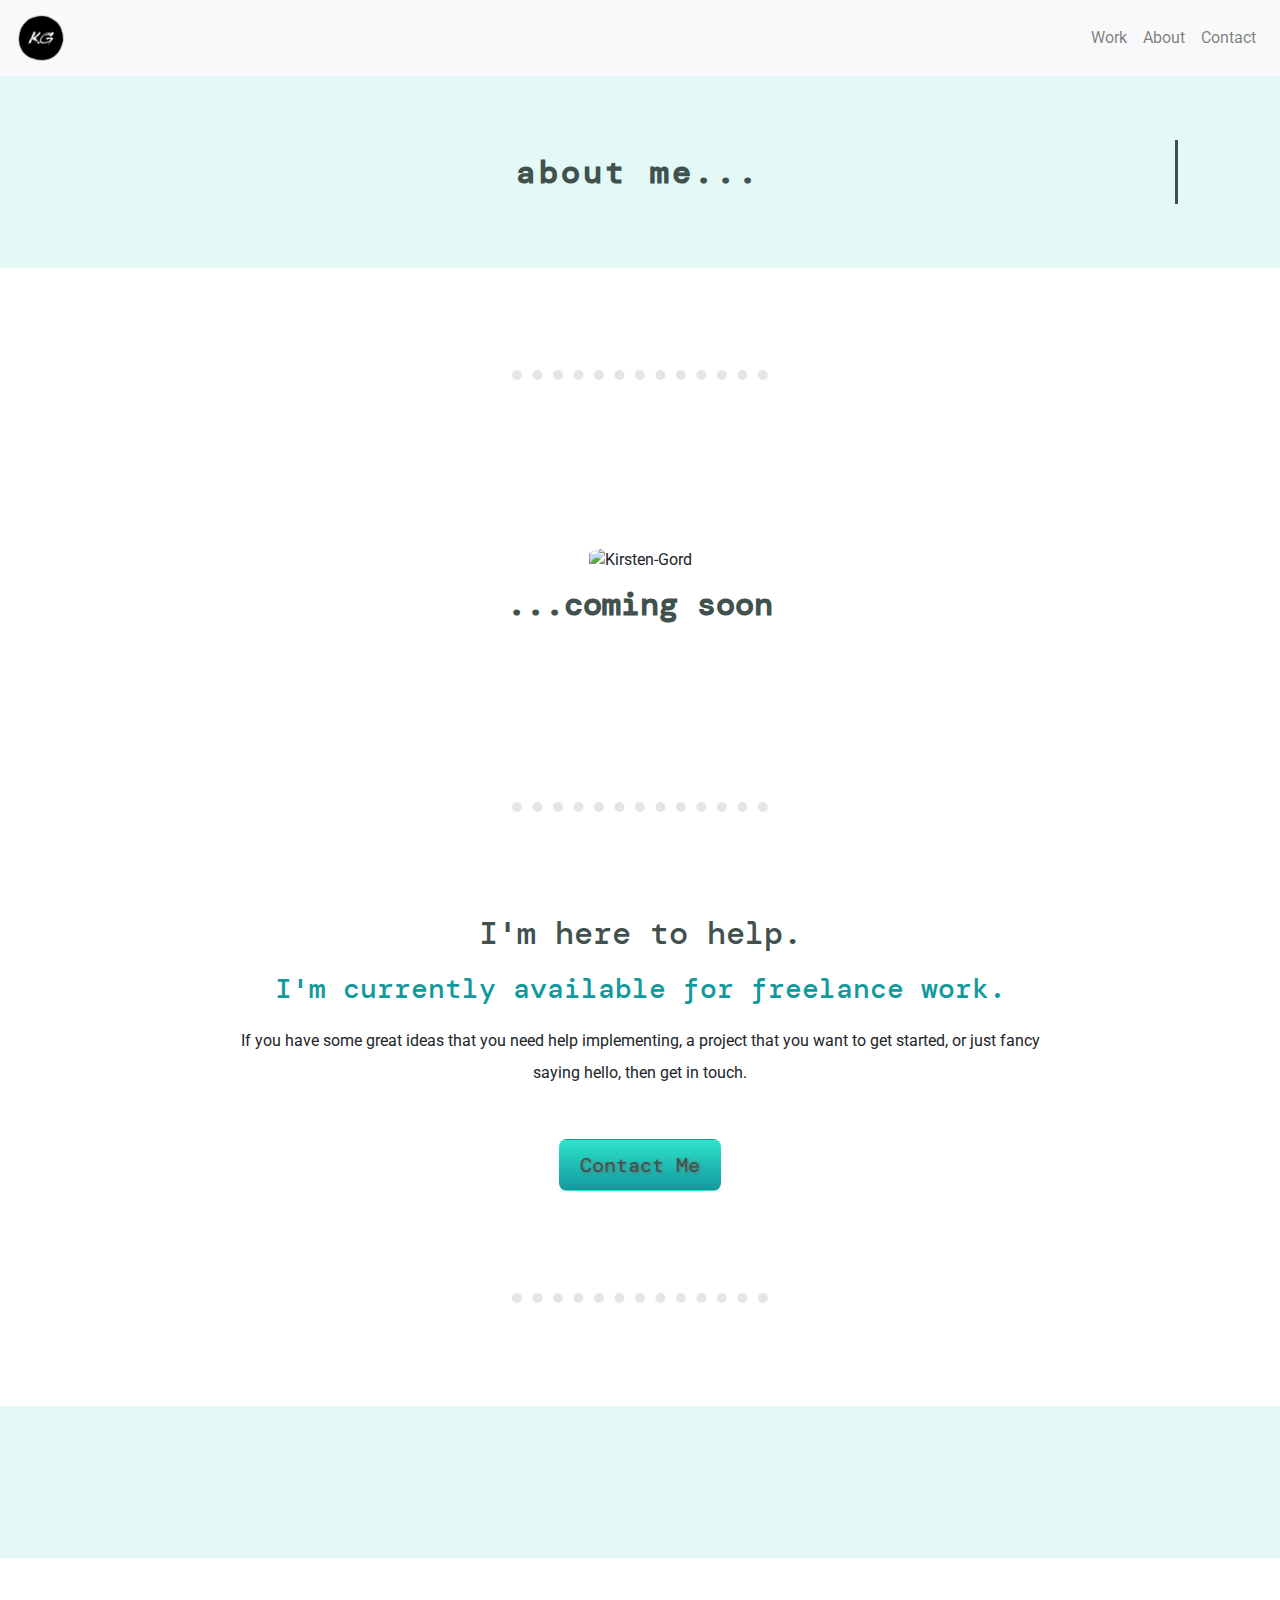
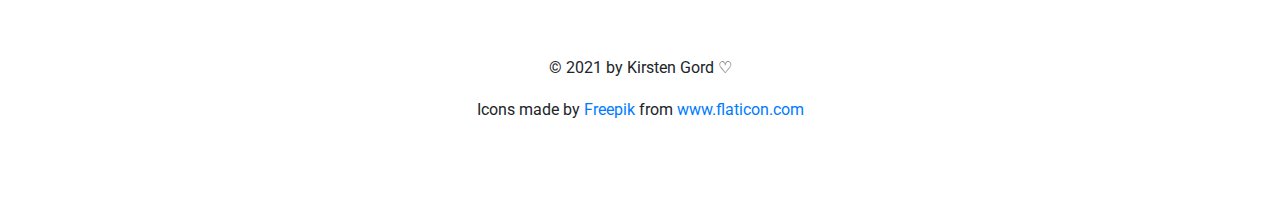
==== about.html @ bf87dcfa "updates" ====
<!DOCTYPE html>
<html lang="en" dir="ltr">
  <head>
    <meta charset="utf-8">
    <meta name="viewport" content="width=device-width, initial-scale=1, shrink-to-fit=no">
    <title>Kirsten Gord</title>
    <link rel="stylesheet" href="https://maxcdn.bootstrapcdn.com/bootstrap/4.0.0/css/bootstrap.min.css" integrity="sha384-Gn5384xqQ1aoWXA+058RXPxPg6fy4IWvTNh0E263XmFcJlSAwiGgFAW/dAiS6JXm" crossorigin="anonymous">
    <link rel="stylesheet" href="css/style.css">
    <link rel="icon" href="favicon.ico">
    <link rel="preconnect" href="https://fonts.gstatic.com">
    <link rel="preconnect" href="https://fonts.gstatic.com">
    <link href="https://fonts.googleapis.com/css2?family=Cedarville+Cursive&family=Merriweather:wght@300&family=Montserrat:wght@100&family=Sacramento&family=Homemade+Apple&family=DM+Mono:wght@300&family=Roboto:wght@100&display=swap" rel="stylesheet">
    <!-- Font Awesome -->
    <script src="https://kit.fontawesome.com/1c9ad4b785.js" crossorigin="anonymous"></script>
  </head>
  <body>

    <nav class="navbar navbar-expand-md navbar-light bg-light">
      <a class="navbar-brand" href="index.html"><img class="logo" src="images/logo.png" alt="KG-logo"></a>
      <button class="navbar-toggler" type="button" data-toggle="collapse" data-target="#navbarTogglerDemo02" aria-controls="navbarTogglerDemo02" aria-expanded="false" aria-label="Toggle navigation">
        <span class="navbar-toggler-icon"></span>
      </button>
      <div class="collapse navbar-collapse" id="navbarTogglerDemo02">
      <ul class="navbar-nav ml-auto">
        <li class="nav-item">
          <a class="nav-link" href="work.html">Work</a>
        </li>
        <li class="nav-item">
          <a class="nav-link" href="about.html">About</a>
        </li>
        <li class="nav-item">
          <a class="nav-link" href="#contact-me">Contact</a>
        </li>
      </ul>
      </div>
    </nav>
   
    <section class="color-section" id="about-title">
      
      <div class="container-fluid">
        <h1 class="typewriter @keyframes">about me...</h1>
      </div>

    </section>

    <section class="white-section" id="about">

    <hr>

      <div class="container-fluid">
        <img class="about-img" src="images/profile.jpeg" alt="Kirsten-Gord">
        <h1>...coming soon</h1>
      </div>

    <hr>

    </section>

    <section class="white-section" id="contact-me">
    

      <div class="contact-me" id="contact-me">
          <h2>I'm here to help.</h2>
          <h3>I'm currently available for freelance work.</h3>
          <p class="contact-message">If you have some great ideas that you need help implementing, a project that you want to get started, or just fancy saying hello, then get in touch.</p>
          <a class="btn" href="mailto:kirstengorddesign@gmail.com">Contact Me</a>
      </div>
    
    <hr>

  </section>

  <section class="color-section" id="footer">


    <div class="container-fluid">
      <a class="footer-link" href="https://www.linkedin.com/in/kirstengord/" target="_blank"><i class="contact-icon fab fa-linkedin-in fa-2x" title="Kirsten's LinkedIn Profile"></i></a>
      <a class="footer-link" href="https://twitter.com/KirstenGord" target="_blank"><i class="contact-icon fab fa-twitter fa-2x" title="Kirsten's Twitter Profile"></i></a>
      <a class="footer-link" href="https://www.instagram.com/kirstengorddesign/" target="_blank"><i class="contact-icon fab fa-instagram fa-2x" title="Kirsten's Instagram"></i></a>
      <a class="footer-link" href="https://github.com/kirstengord" target="_blank"><i class="contact-icon fab fa-github fa-2x" title="Kirsten's Github Profile"></i></a>
      <a class="footer-link" href="https://www.figma.com/@kirstengord" target="_blank"><i class="contact-icon fab fa-figma fa-2x" title="Kirsten's Figma Profile"></i></a>
      <a class="footer-link" href="https://dev.to/kgord" target="_blank"><i class="contact-icon fab fa-dev fa-2x" title="Kirsten's DEV Community Profile"></i></a>
    </div>
    
  </section>

  <section class="white-section" id="copyright">
      
    <div class="container-fluid">
      <p class="copyright">© 2021 by Kirsten Gord ♡</p>
      <p>Icons made by <a href="https://www.freepik.com" title="Freepik">Freepik</a> from <a href="https://www.flaticon.com/" title="Flaticon">www.flaticon.com</a></p>
    </div>
  
  </section>
  

  <script src="https://code.jquery.com/jquery-3.2.1.slim.min.js" integrity="sha384-KJ3o2DKtIkvYIK3UENzmM7KCkRr/rE9/Qpg6aAZGJwFDMVNA/GpGFF93hXpG5KkN" crossorigin="anonymous"></script>
  <script src="https://cdnjs.cloudflare.com/ajax/libs/popper.js/1.12.9/umd/popper.min.js" integrity="sha384-ApNbgh9B+Y1QKtv3Rn7W3mgPxhU9K/ScQsAP7hUibX39j7fakFPskvXusvfa0b4Q" crossorigin="anonymous"></script>
  <script src="https://maxcdn.bootstrapcdn.com/bootstrap/4.0.0/js/bootstrap.min.js" integrity="sha384-JZR6Spejh4U02d8jOt6vLEHfe/JQGiRRSQQxSfFWpi1MquVdAyjUar5+76PVCmYl" crossorigin="anonymous"></script>

  </body>
</html>
---- css/style.css ----
body {
  margin: 0;
  text-align: center;
  font-family: 'Roboto', sans-serif;
}

hr {
  border-style: dotted none none none;
  color: gray;
  border-width: 10px;
  width: 20%;
  margin: 8% auto;
}

h1 {
  color: #40514e;
  font-family: 'DM Mono', monospace;
  font-size: 2rem;
  font-weight: bold;
  margin: 0;
  line-height: 2;
}

h2 {
  color: #40514e;
  font-family: 'DM Mono', monospace;
}

h3 {
  color: #11999e;
  font-family: 'DM Mono', monospace;
  line-height: 2;
}

p {
  line-height: 2;
}

/* Containers */

.container-fluid {
  padding: 5% 8%;
}

.color-section {
  background-color: #e4f9f5;
}


.about-img {
  width: 30%;
  border-radius: 25%;
}

.about-middle-container {
  height: 700px;
}

.coming-soon {
  margin: 75px 0;
}



.logo {
  height: 50px;
  width: 50px;
}

.cursive {
  color: #11999e;
  font-family: 'Rock Salt', cursive;
  font-size: 2.2rem;
}

.extra {
  background-color: #e4f9f5;
  height: 50px;
}

.extra-2 {
  background-color: #e4f9f5;
  height: 30px;
}

.top-container {
  background-color: #e4f9f5;
  display: flex;
  align-content: center;
}

.footer-container {
  background-color: #e4f9f5;
  height: 200px;
  margin-top: 50px;
}


.heading-position {
  align-items: center;
}



.intro {
  width: 75%;
  margin: auto;
}

.skills {
  background-color: #e4f9f5;
  padding: 30px 0 1px;
}

.skill-row {
  width: 65%;
  margin: 100px auto;
  text-align: left;
  line-height: 2;
}

.design-img {
  float: left;
  margin-right: 40px;
}

.responsive-img {
float: right;
margin-left: 40px;
}

.contact-message {
  width: 65%;
  margin: auto auto 50px;
}

.copyright {
  margin: 30px 0 10px;
}

.btn {
  background: #30e3ca;
  background-image: -webkit-linear-gradient(top, #30e3ca, #11999e);
  background-image: -moz-linear-gradient(top, #30e3ca, #11999e);
  background-image: -ms-linear-gradient(top, #30e3ca, #11999e);
  background-image: -o-linear-gradient(top, #30e3ca, #11999e);
  background-image: linear-gradient(to bottom, #30e3ca, #11999e);
  -webkit-border-radius: 8;
  -moz-border-radius: 8;
  border-radius: 8px;
  text-shadow: 1px 1px 3px #666666;
  font-family: 'DM Mono', monospace;
  color: #40514e;
  font-size: 20px;
  padding: 10px 20px 10px 20px;
  text-decoration: none;
}

.btn:hover {
  background: #e4f9f5;
  text-decoration: none;
}

.contact-icon {
  color: #40514e;
  margin: 20px;
}

.contact-icon:hover {
  color: #11999e;
}

.work-img {
  padding-top: 50px;
}

/* Typewriter effect on Work and About pages */

.typewriter {
  overflow: hidden; /* Ensures the content is not revealed until the animation */
  border-right: .1em solid #40514e; /* The typwriter cursor */
  white-space: nowrap; /* Keeps the content on a single line */
  margin: 0 auto; /* Gives that scrolling effect as the typing happens */
  letter-spacing: .1em; /* Adjust as needed */
  animation:
    typing 2.5s steps(41, end),
    blink-caret .75s step-end infinite;
}

/* The typing effect */
@keyframes typing {
  from { width: 0 }
  to { width: 100% }
}

/* The typewriter cursor effect */
@keyframes blink-caret {
  from, to { border-color: transparent }
  50% { border-color: #40514e; }
}

/* Media Queries */

@media (min-width: 925px) {
.typewriter-slow {
  overflow: hidden; /* Ensures the content is not revealed until the animation */
  border-right: .1em solid #40514e; /* The typwriter cursor */
  white-space: nowrap; /* Keeps the content on a single line */
  margin: 0 auto; /* Gives that scrolling effect as the typing happens */
  letter-spacing: .1em; /* Adjust as needed */
  animation:
    typing 3s steps(40, end),
    blink-caret .75s step-end infinite;
}

/* The typing effect*/
@keyframes typing {
  from { width: 0 }
  to { width: 100% }
}

/* The typewriter cursor effect */
@keyframes blink-caret {
  from, to { border-color: transparent }
  50% { border-color: #40514e; }
  }
}

@media (min-width: 926px) and (max-width: 1008px) {
  .container-fluid {
    padding: 5%;
  }
}


@media (max-width: 415px) {

  h1, h2 {
    font-size: 1.5rem;
  }

  h3 {
    font-size: 1.4rem;
  }

  hr {
    margin: 15% auto;
  }

  #about-title .container-fluid {
    padding: 5% 25%;
  }
  .container-fluid {
    padding: 5%;
  }
  .cursive {
    font-size: 1.2rem;
  }

}
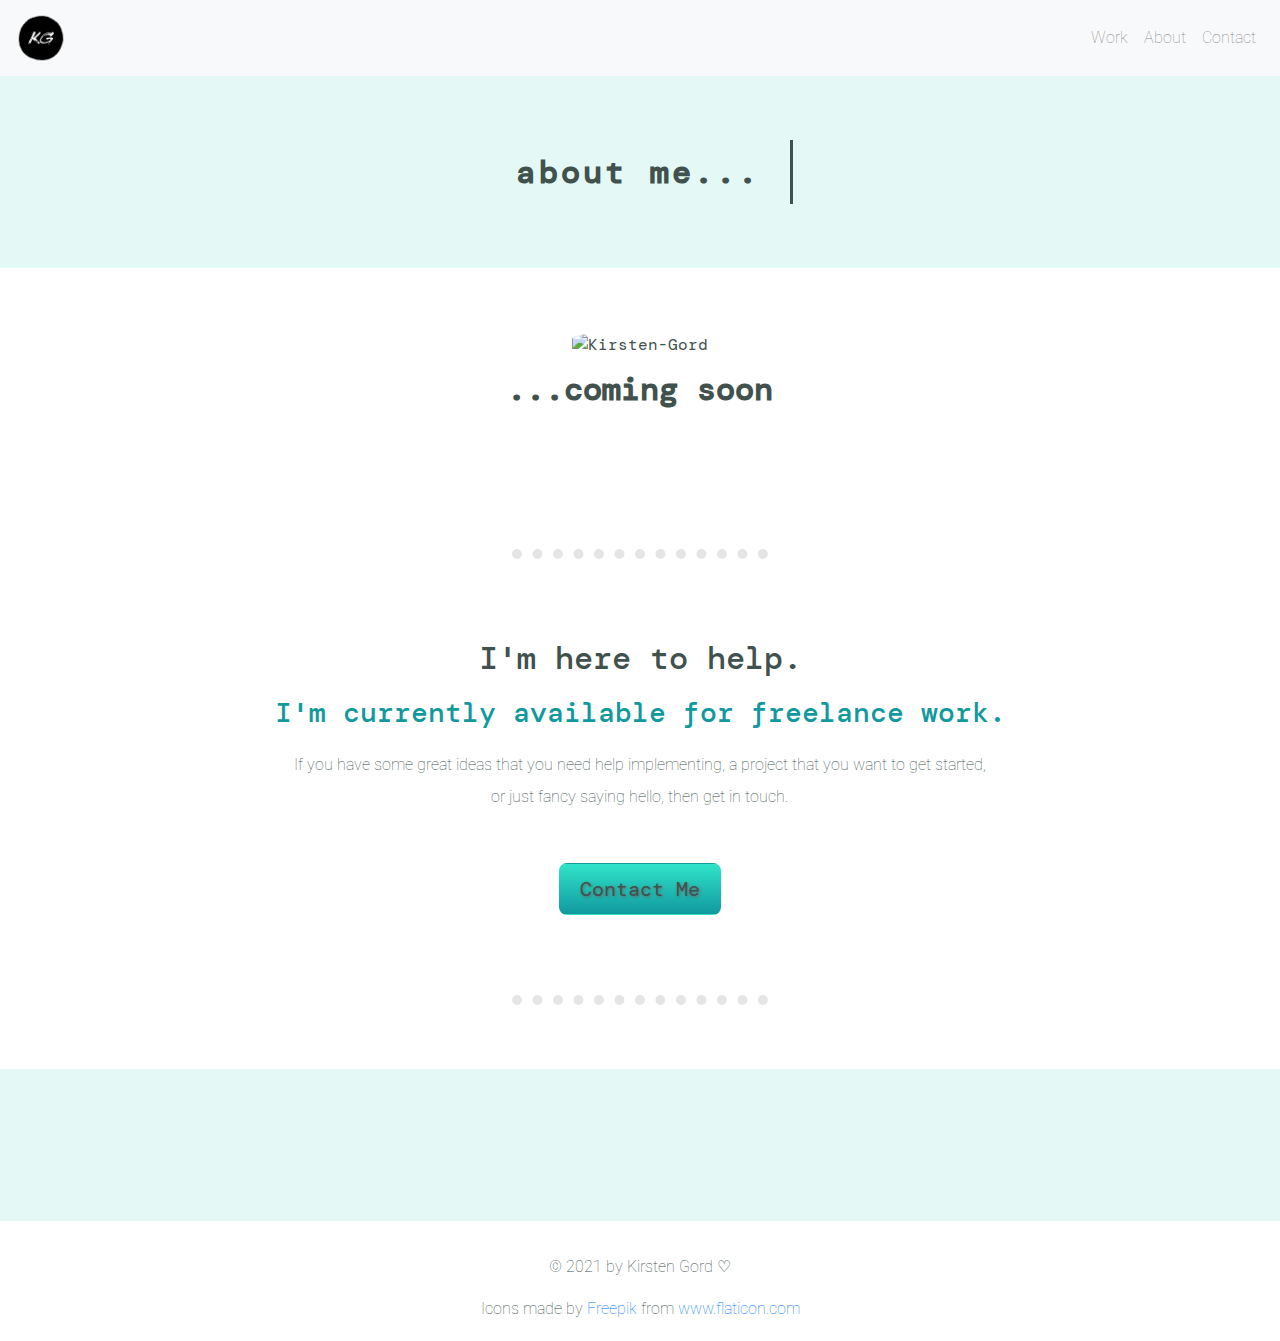
==== commit d95e7275: "Work page added" ====
--- a/about.html
+++ b/about.html
@@ -36,43 +36,42 @@
     </nav>
    
     <section class="color-section" id="about-title">
-      
-      <div class="container-fluid">
+      <div class="top-container">
+      <div class="container"></div>
+      <div class="about-container container-fluid">
         <h1 class="typewriter @keyframes">about me...</h1>
       </div>
-
+      <div class="container"></div>
+      </div>
     </section>
 
     <section class="white-section" id="about">
 
-    <hr>
 
       <div class="container-fluid">
         <img class="about-img" src="images/profile.jpeg" alt="Kirsten-Gord">
         <h1>...coming soon</h1>
       </div>
 
-    <hr>
-
     </section>
 
     <section class="white-section" id="contact-me">
-    
 
-      <div class="contact-me" id="contact-me">
-          <h2>I'm here to help.</h2>
-          <h3>I'm currently available for freelance work.</h3>
-          <p class="contact-message">If you have some great ideas that you need help implementing, a project that you want to get started, or just fancy saying hello, then get in touch.</p>
-          <a class="btn" href="mailto:kirstengorddesign@gmail.com">Contact Me</a>
+  <hr class="top">
+
+      <div class="container-fluid">
+        <h2 class="contact-title">I'm here to help.</h2>
+        <h3>I'm currently available for freelance work.</h3>
+        <p class="contact-message">If you have some great ideas that you need help implementing, a project that you want to get started, or just fancy saying hello, then get in touch.</p>
+        <a class="btn" href="mailto:kirstengorddesign@gmail.com">Contact Me</a>
       </div>
-    
-    <hr>
+    </div>
 
-  </section>
+  <hr class="bottom">
 
-  <section class="color-section" id="footer">
+</section> 
 
-
+<section class="color-section" id="footer"> 
     <div class="container-fluid">
       <a class="footer-link" href="https://www.linkedin.com/in/kirstengord/" target="_blank"><i class="contact-icon fab fa-linkedin-in fa-2x" title="Kirsten's LinkedIn Profile"></i></a>
       <a class="footer-link" href="https://twitter.com/KirstenGord" target="_blank"><i class="contact-icon fab fa-twitter fa-2x" title="Kirsten's Twitter Profile"></i></a>
@@ -81,17 +80,14 @@
       <a class="footer-link" href="https://www.figma.com/@kirstengord" target="_blank"><i class="contact-icon fab fa-figma fa-2x" title="Kirsten's Figma Profile"></i></a>
       <a class="footer-link" href="https://dev.to/kgord" target="_blank"><i class="contact-icon fab fa-dev fa-2x" title="Kirsten's DEV Community Profile"></i></a>
     </div>
-    
-  </section>
+</section>  
 
-  <section class="white-section" id="copyright">
-      
-    <div class="container-fluid">
+<section class="white-section" id="copyright">
+    <div>
       <p class="copyright">© 2021 by Kirsten Gord ♡</p>
       <p>Icons made by <a href="https://www.freepik.com" title="Freepik">Freepik</a> from <a href="https://www.flaticon.com/" title="Flaticon">www.flaticon.com</a></p>
     </div>
-  
-  </section>
+</section>
   
 
   <script src="https://code.jquery.com/jquery-3.2.1.slim.min.js" integrity="sha384-KJ3o2DKtIkvYIK3UENzmM7KCkRr/rE9/Qpg6aAZGJwFDMVNA/GpGFF93hXpG5KkN" crossorigin="anonymous"></script>
--- a/css/style.css
+++ b/css/style.css
@@ -1,7 +1,9 @@
 body {
+  color: #40514e;
+  font-family: 'DM Mono', monospace;
   margin: 0;
   text-align: center;
-  font-family: 'Roboto', sans-serif;
+  
 }
 
 hr {
@@ -9,22 +11,23 @@
   color: gray;
   border-width: 10px;
   width: 20%;
-  margin: 8% auto;
+}
+
+.top {
+  margin-top: 5%;
+}
+
+.bottom {
+  margin-bottom: 5%;
 }
 
 h1 {
-  color: #40514e;
-  font-family: 'DM Mono', monospace;
   font-size: 2rem;
   font-weight: bold;
   margin: 0;
   line-height: 2;
 }
 
-h2 {
-  color: #40514e;
-  font-family: 'DM Mono', monospace;
-}
 
 h3 {
   color: #11999e;
@@ -33,10 +36,15 @@
 }
 
 p {
+  font-family: 'Roboto', sans-serif;
+  font-weight: 100;
   line-height: 2;
 }
 
 /* Containers */
+.container {
+  display: flex;
+}
 
 .container-fluid {
   padding: 5% 8%;
@@ -46,96 +54,33 @@
   background-color: #e4f9f5;
 }
 
-
-.about-img {
-  width: 30%;
-  border-radius: 25%;
-}
-
-.about-middle-container {
-  height: 700px;
-}
-
-.coming-soon {
-  margin: 75px 0;
-}
-
-
+.top-container {
+  background-color: #e4f9f5;
+  display: flex;
+  align-content: center;
+}
+
+/* Navbar */
 
 .logo {
   height: 50px;
   width: 50px;
 }
 
-.cursive {
-  color: #11999e;
-  font-family: 'Rock Salt', cursive;
-  font-size: 2.2rem;
-}
-
-.extra {
-  background-color: #e4f9f5;
-  height: 50px;
-}
-
-.extra-2 {
-  background-color: #e4f9f5;
-  height: 30px;
-}
-
-.top-container {
-  background-color: #e4f9f5;
-  display: flex;
-  align-content: center;
-}
-
-.footer-container {
-  background-color: #e4f9f5;
-  height: 200px;
-  margin-top: 50px;
-}
-
-
-.heading-position {
-  align-items: center;
-}
-
-
-
-.intro {
-  width: 75%;
-  margin: auto;
-}
-
-.skills {
-  background-color: #e4f9f5;
-  padding: 30px 0 1px;
-}
-
-.skill-row {
-  width: 65%;
-  margin: 100px auto;
-  text-align: left;
-  line-height: 2;
-}
-
-.design-img {
-  float: left;
-  margin-right: 40px;
-}
-
-.responsive-img {
-float: right;
-margin-left: 40px;
-}
-
+.navbar {
+  font-family: 'Roboto', sans-serif;
+  font-weight: 100;
+}
+
+a.nav-link:hover {
+  color: #11999e !important;
+  font-weight: bold !important;
+}
+
+/* Contact Section */
 .contact-message {
   width: 65%;
   margin: auto auto 50px;
-}
-
-.copyright {
-  margin: 30px 0 10px;
 }
 
 .btn {
@@ -161,6 +106,14 @@
   text-decoration: none;
 }
 
+/* Footer */
+
+.footer-container {
+  background-color: #e4f9f5;
+  height: 200px;
+  margin-top: 50px;
+}
+
 .contact-icon {
   color: #40514e;
   margin: 20px;
@@ -170,12 +123,139 @@
   color: #11999e;
 }
 
-.work-img {
-  padding-top: 50px;
-}
-
-/* Typewriter effect on Work and About pages */
-
+/* Copyright */
+
+.copyright {
+  margin: 30px 0 10px;
+}
+
+/* Home Page */
+
+  /* Title Section */
+
+  #title .container-fluid {
+    padding: 5% 0;
+  }
+
+  .cursive {
+    color: #11999e;
+    font-family: 'Rock Salt', cursive;
+    font-size: 2.2rem;
+  }
+
+  /* Profile Section */
+
+  /* Skills Section */
+
+  .skills {
+    background-color: #e4f9f5;
+    padding: 30px 0 1px;
+  }
+  
+  .skill-row {
+    width: 85%;
+    margin: 100px auto;
+    line-height: 2;
+  }
+  
+  .right {
+    text-align: right;
+  }
+
+  .left {
+    text-align:left;
+  }
+  
+  .design-img {
+    float: left;
+    margin-right: 40px;
+  }
+  
+  .responsive-img {
+  float: right;
+  margin-left: 40px;
+  }
+
+  /* Contact-Me Section */
+
+
+/* About Page */
+
+  /* About-Title Section */
+  #about-title .about-space {
+    height: 100px;
+    width: 100px;
+    display: inline-flex;
+  }
+
+  .about-img {
+    width: 30%;
+    border-radius: 25%;
+  }
+  
+  .about-middle-container {
+    height: 700px;
+  }
+  
+  .coming-soon {
+    margin: 75px 0;
+  }
+  
+
+/* Work Page */
+
+  /* Work-Title Section */
+
+  #professional-projects, #bootcamp-projects, #playground{
+    text-align: left;
+  }
+
+  .work.container-fluid {
+    padding: 5%;
+  }
+
+  .professional-title {
+    font-size: 1.75rem;
+    font-weight: bold;
+  }
+ 
+  .img-black {
+    border-bottom: 1px solid black;
+  }
+
+  .projects {
+    padding: 0 5% 5%;
+  }
+
+  .projects h2 {
+    color: #11999e;
+    font-size: 1.5rem;
+  }
+
+
+
+.extra {
+  background-color: #e4f9f5;
+  height: 50px;
+}
+
+.extra-2 {
+  background-color: #e4f9f5;
+  height: 30px;
+}
+
+.heading-position {
+  align-items: center;
+}
+
+.intro {
+  width: 75%;
+  margin: auto;
+}
+
+
+
+/* Typewriter effect */
 .typewriter {
   overflow: hidden; /* Ensures the content is not revealed until the animation */
   border-right: .1em solid #40514e; /* The typwriter cursor */
@@ -199,8 +279,13 @@
   50% { border-color: #40514e; }
 }
 
+
+
+
+
 /* Media Queries */
 
+/* Large Screens */
 @media (min-width: 925px) {
 .typewriter-slow {
   overflow: hidden; /* Ensures the content is not revealed until the animation */
@@ -226,6 +311,8 @@
   }
 }
 
+
+/* Medium Screens */
 @media (min-width: 926px) and (max-width: 1008px) {
   .container-fluid {
     padding: 5%;
@@ -233,28 +320,69 @@
 }
 
 
+/* Small/Medium screens */
+@media (max-width: 925px) {
+
+  #title .container-fluid {
+    padding: 5% 3%;
+  }
+
+ #title .container {
+   display: none;
+ }
+}
+
+
+/* Small Screens */
 @media (max-width: 415px) {
 
   h1, h2 {
+    font-size: 1.2rem;
+  }
+
+  h3 {
+    font-size: 1.1rem;
+  }
+
+  hr {
+    margin: 10% auto;
+  }
+
+  .container-fluid {
+    padding: 5% 1%;
+  }
+  .cursive {
+    font-size: 1.4rem;
+  }
+
+  .contact-message {
+    width: 90%;
+    margin: auto;
+    padding: 3% 5% 8%;
+  }
+
+  .contact-title {
     font-size: 1.5rem;
   }
 
-  h3 {
-    font-size: 1.4rem;
-  }
-
-  hr {
-    margin: 15% auto;
-  }
-
-  #about-title .container-fluid {
-    padding: 5% 25%;
-  }
-  .container-fluid {
-    padding: 5%;
-  }
-  .cursive {
-    font-size: 1.2rem;
-  }
-
-}
+  .skill-row {
+    width: 80%;
+    margin: 50px auto;
+    text-align: center;
+    line-height: 2;
+  }
+  
+  .design-img, .responsive-img {
+    margin: auto;
+    padding: 0 5% 5%;
+    float: none;
+  }
+  
+  #skills .container-fluid {
+    padding-top: 10%;
+  }
+  #skills .skills-title {
+    font-size: 1.3rem;
+  }
+
+}
